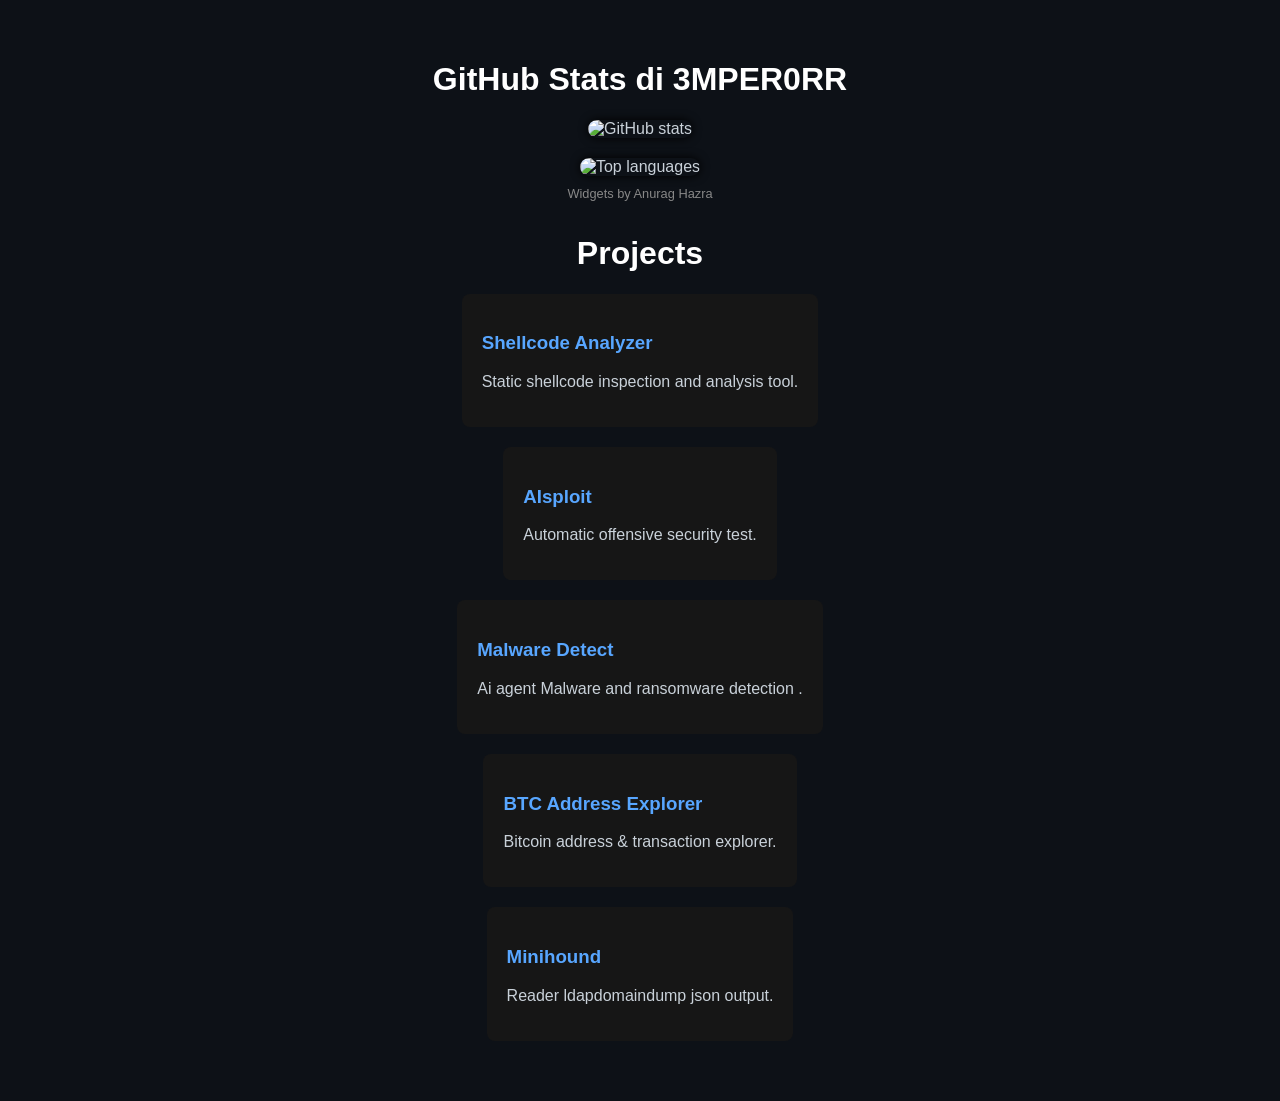
==== index.html @ ea701cde "Update index.html" ====
<!DOCTYPE html>
<html lang="en">
<head>
  <meta charset="UTF-8">
  <title>Projects</title>
  <style>
    body {
      background: #0e0e0e;
      color: #d0d0d0;
      font-family: system-ui, sans-serif;
      max-width: 900px;
      margin: auto;
      padding: 40px;
    }

    h1 {
      color: #fff;
    }

    .project {
      background: #161616;
      padding: 20px;
      border-radius: 8px;
      margin-bottom: 20px;
      transition: transform 0.2s ease;
    }

    .project:hover {
      transform: translateY(-3px);
    }

    a {
      color: #58a6ff;
      text-decoration: none;
    }
  </style>
</head>
<body>

<!DOCTYPE html>
<html lang="it">
<head>
  <meta charset="UTF-8">
  <title>GitHub Stats - 3MPER0RR</title>
  <style>
    body {
      background-color: #0d1117; /* sfondo nero stile GitHub */
      color: #c9d1d9;            /* testo chiaro */
      font-family: Arial, sans-serif;
      display: flex;
      flex-direction: column;
      align-items: center;
      padding: 40px;
    }
    .badge-container {
      display: flex;
      flex-direction: column;
      gap: 20px;
      align-items: center;
    }
    img {
      max-width: 100%;
      height: auto;
      border-radius: 10px;
      box-shadow: 0 0 10px #000;
    }
    p.credit {
      font-size: 0.8em;
      color: #888;
      margin-top: 10px;
    }
  </style>
</head>
<body>
  <h1>GitHub Stats di 3MPER0RR</h1>
  <div class="badge-container">
    <!-- Statistiche generali -->
    <img src="https://github-readme-stats.vercel.app/api?username=3MPER0RR&show_icons=true&theme=dark&count_private=true" alt="GitHub stats">

    <!-- Tutti i linguaggi, non limitati -->
    <img src="https://github-readme-stats.vercel.app/api/top-langs/?username=3MPER0RR&layout=compact&theme=dark&langs_count=100" alt="Top languages">
  </div>

  <p class="credit">Widgets by Anurag Hazra</p>
</body>
</html>

  
<h1>Projects</h1>

<div class="project">
  <h3><a href="https://github.com/3MPER0RR/Shellcode-analyzer">Shellcode Analyzer</a></h3>
  <p>Static shellcode inspection and analysis tool.</p>
</div>

<div class="project">
  <h3><a href="https://github.com/3MPER0RR/AIsploit">AIsploit</a></h3>
  <p>Automatic offensive security test.</p>
</div>

<div class="project">
  <h3><a href="https://github.com/3MPER0RR/malware-ransomware-detect">Malware Detect</a></h3>
  <p>Ai agent Malware and ransomware detection .</p>
</div>

<div class="project">
  <h3><a href="https://github.com/3MPER0RR/BTC-address-explorer-">BTC Address Explorer</a></h3>
  <p>Bitcoin address & transaction explorer.</p>
</div>

  <div class="project">
  <h3><a href="https://github.com/3MPER0RR/minihound">Minihound</a></h3>
  <p>Reader ldapdomaindump json output.</p>
</div>

</body>
</html>
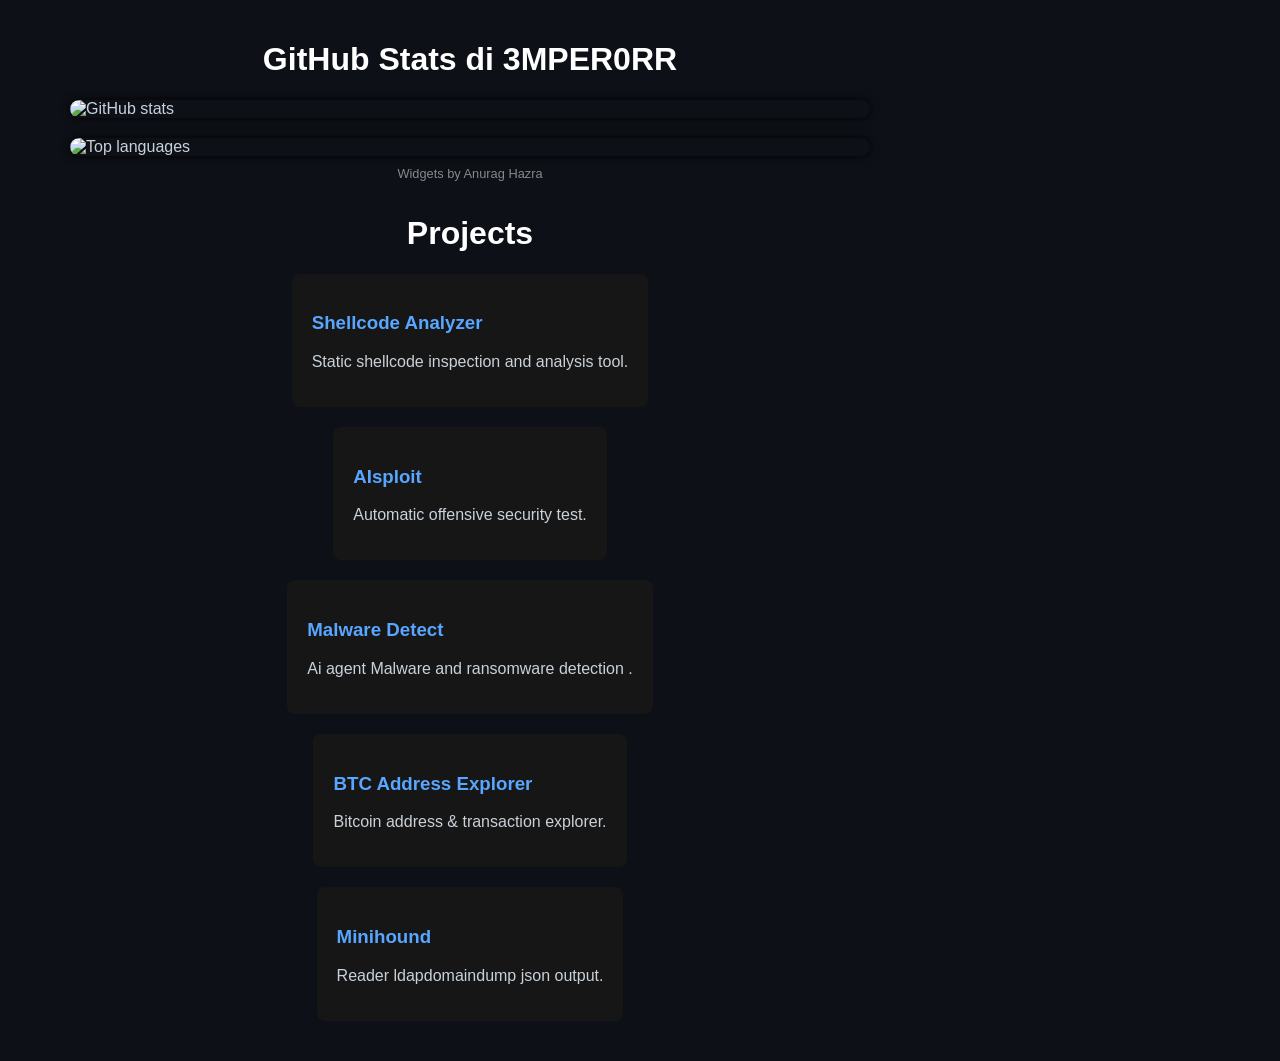
==== commit cd71a0f6: "Update index.html" ====
--- a/index.html
+++ b/index.html
@@ -44,46 +44,53 @@
   <title>GitHub Stats - 3MPER0RR</title>
   <style>
     body {
-      background-color: #0d1117; /* sfondo nero stile GitHub */
-      color: #c9d1d9;            /* testo chiaro */
+      background-color: #0d1117;
+      color: #c9d1d9;
       font-family: Arial, sans-serif;
       display: flex;
       flex-direction: column;
       align-items: center;
-      padding: 40px;
+      padding: 20px;
+      margin: 0;
+    }
+    h1 {
+      text-align: center;
     }
     .badge-container {
       display: flex;
       flex-direction: column;
       gap: 20px;
       align-items: center;
+      width: 100%;
+      max-width: 800px; /* limita larghezza totale */
     }
     img {
-      max-width: 100%;
+      width: 100%;       /* adattabile al contenitore */
+      max-width: 100%;   /* non supera mai la larghezza del container */
       height: auto;
+      display: block;    /* rimuove eventuali spazi laterali */
       border-radius: 10px;
       box-shadow: 0 0 10px #000;
+      margin: 0 auto;    /* centra l’immagine */
     }
     p.credit {
       font-size: 0.8em;
       color: #888;
       margin-top: 10px;
+      text-align: center;
     }
   </style>
 </head>
 <body>
   <h1>GitHub Stats di 3MPER0RR</h1>
   <div class="badge-container">
-    <!-- Statistiche generali -->
     <img src="https://github-readme-stats.vercel.app/api?username=3MPER0RR&show_icons=true&theme=dark&count_private=true" alt="GitHub stats">
-
-    <!-- Tutti i linguaggi, non limitati -->
     <img src="https://github-readme-stats.vercel.app/api/top-langs/?username=3MPER0RR&layout=compact&theme=dark&langs_count=100" alt="Top languages">
   </div>
-
   <p class="credit">Widgets by Anurag Hazra</p>
 </body>
 </html>
+
 
   
 <h1>Projects</h1>
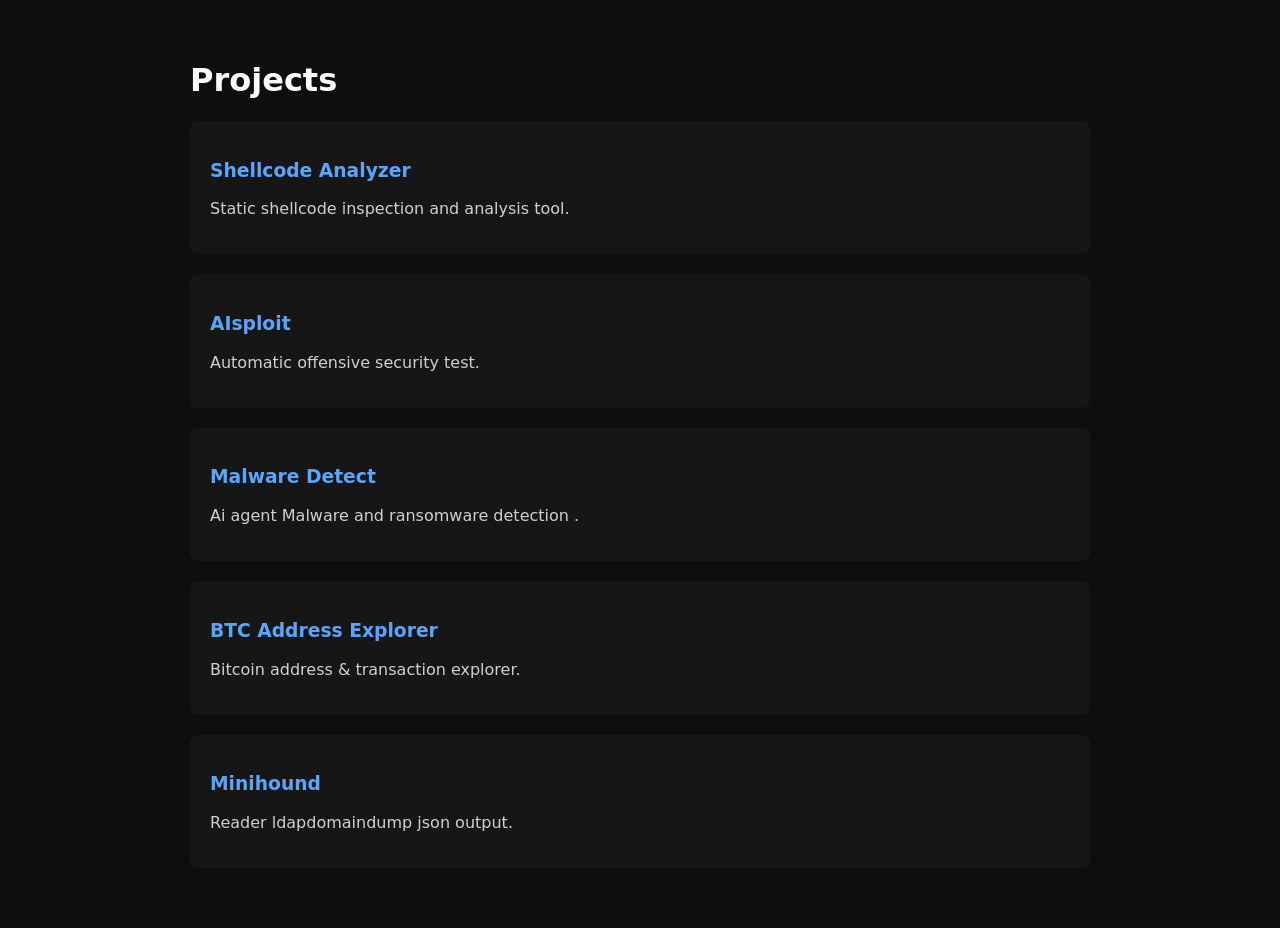
==== commit dbc21525: "Update index.html" ====
--- a/index.html
+++ b/index.html
@@ -36,62 +36,6 @@
   </style>
 </head>
 <body>
-
-<!DOCTYPE html>
-<html lang="it">
-<head>
-  <meta charset="UTF-8">
-  <title>GitHub Stats - 3MPER0RR</title>
-  <style>
-    body {
-      background-color: #0d1117;
-      color: #c9d1d9;
-      font-family: Arial, sans-serif;
-      display: flex;
-      flex-direction: column;
-      align-items: center;
-      padding: 20px;
-      margin: 0;
-    }
-    h1 {
-      text-align: center;
-    }
-    .badge-container {
-      display: flex;
-      flex-direction: column;
-      gap: 20px;
-      align-items: center;
-      width: 100%;
-      max-width: 800px; /* limita larghezza totale */
-    }
-    img {
-      width: 100%;       /* adattabile al contenitore */
-      max-width: 100%;   /* non supera mai la larghezza del container */
-      height: auto;
-      display: block;    /* rimuove eventuali spazi laterali */
-      border-radius: 10px;
-      box-shadow: 0 0 10px #000;
-      margin: 0 auto;    /* centra l’immagine */
-    }
-    p.credit {
-      font-size: 0.8em;
-      color: #888;
-      margin-top: 10px;
-      text-align: center;
-    }
-  </style>
-</head>
-<body>
-  <h1>GitHub Stats di 3MPER0RR</h1>
-  <div class="badge-container">
-    <img src="https://github-readme-stats.vercel.app/api?username=3MPER0RR&show_icons=true&theme=dark&count_private=true" alt="GitHub stats">
-    <img src="https://github-readme-stats.vercel.app/api/top-langs/?username=3MPER0RR&layout=compact&theme=dark&langs_count=100" alt="Top languages">
-  </div>
-  <p class="credit">Widgets by Anurag Hazra</p>
-</body>
-</html>
-
-
   
 <h1>Projects</h1>
 
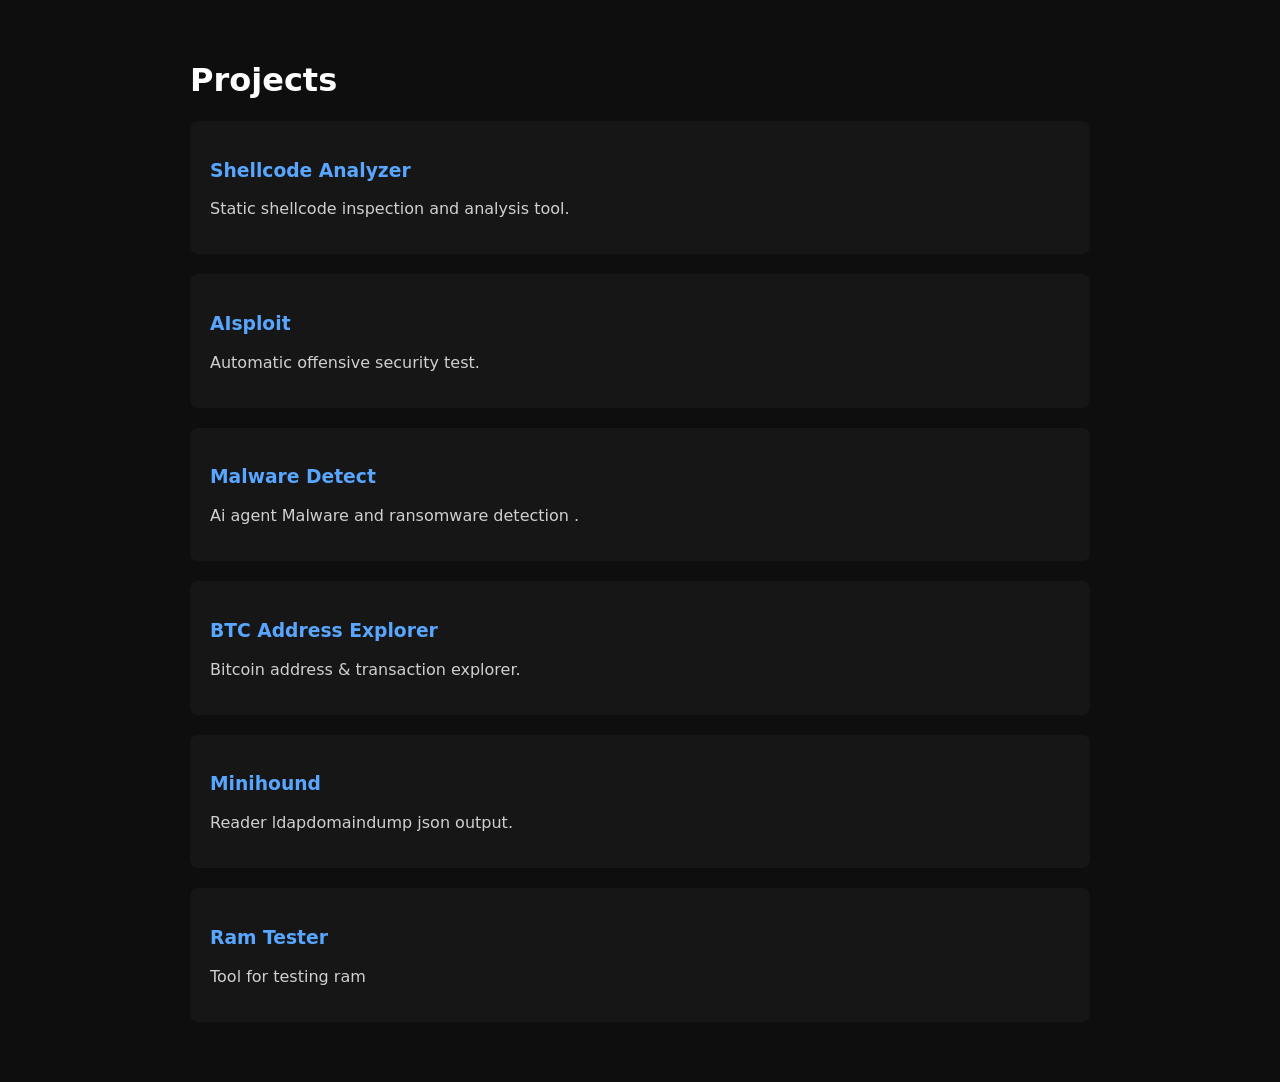
==== commit 76fb3cfd: "Update index.html" ====
--- a/index.html
+++ b/index.html
@@ -64,5 +64,10 @@
   <p>Reader ldapdomaindump json output.</p>
 </div>
 
+  <div class="project">
+  <h3><a href="https://github.com/3MPER0RR/ram-tester">Ram Tester</a></h3>
+  <p> Tool for testing ram </p>
+</div>
+
 </body>
 </html>
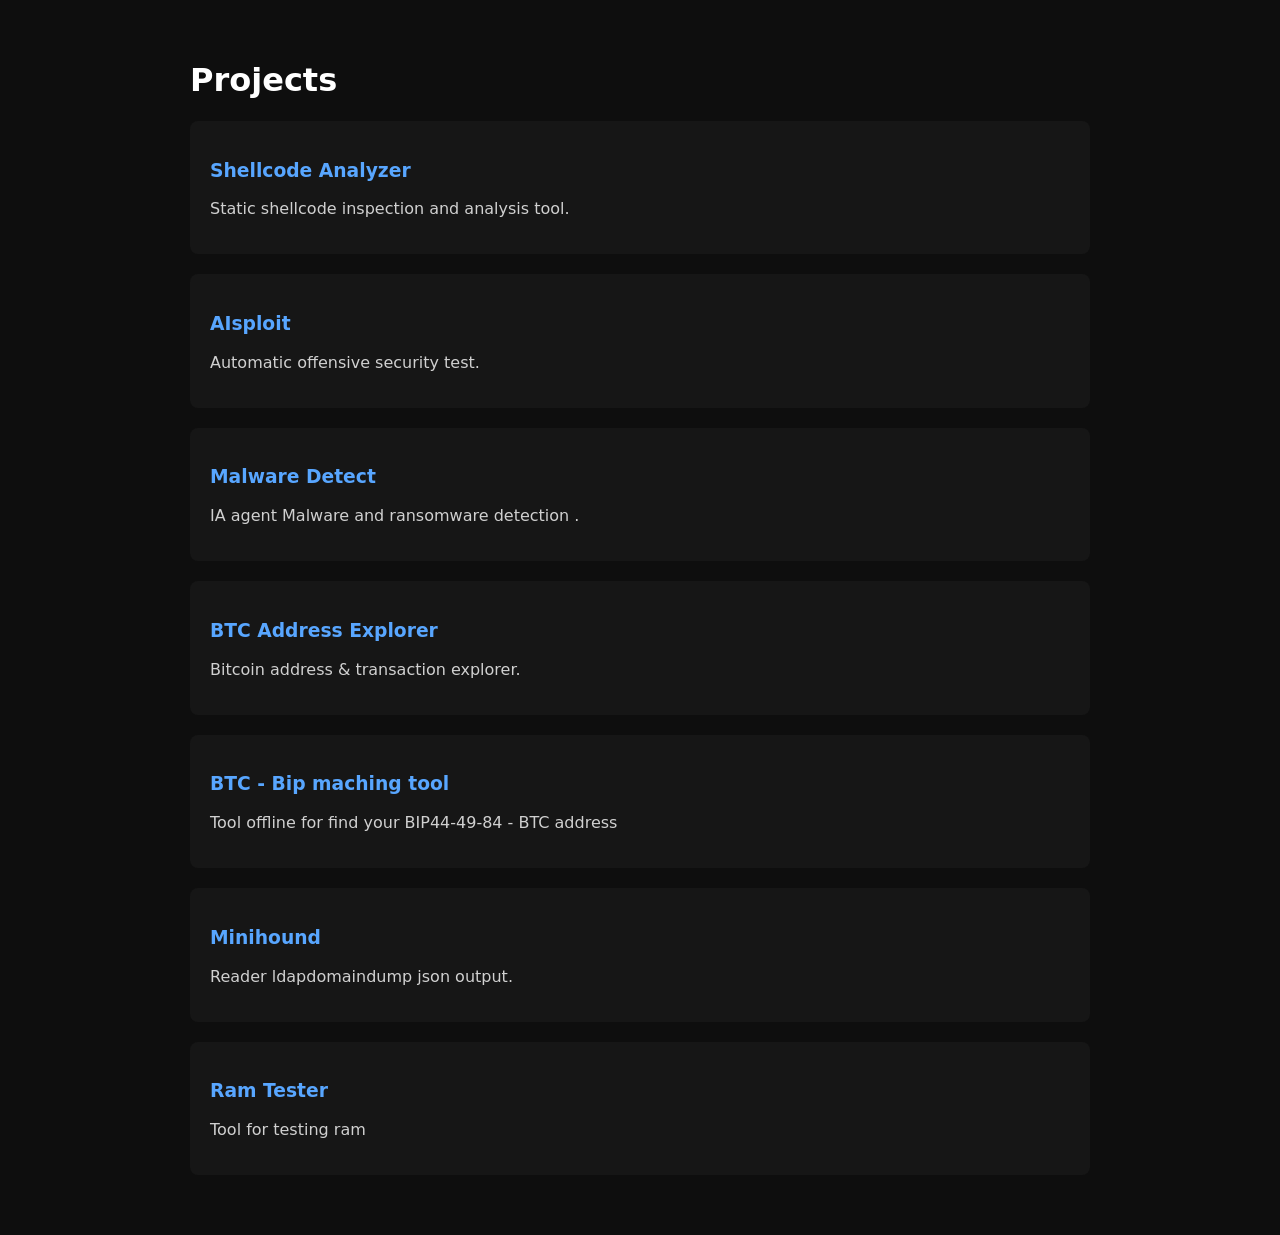
==== commit 56cec701: "Update index.html" ====
--- a/index.html
+++ b/index.html
@@ -51,12 +51,17 @@
 
 <div class="project">
   <h3><a href="https://github.com/3MPER0RR/malware-ransomware-detect">Malware Detect</a></h3>
-  <p>Ai agent Malware and ransomware detection .</p>
+  <p>IA agent Malware and ransomware detection .</p>
 </div>
 
 <div class="project">
   <h3><a href="https://github.com/3MPER0RR/BTC-address-explorer-">BTC Address Explorer</a></h3>
   <p>Bitcoin address & transaction explorer.</p>
+</div>
+  
+   <div class="project">
+  <h3><a href="https://github.com/3MPER0RR/BTC-address-BIP-maching-tool">BTC - Bip maching tool</a></h3>
+  <p> Tool offline for find your BIP44-49-84 - BTC address  </p>
 </div>
 
   <div class="project">
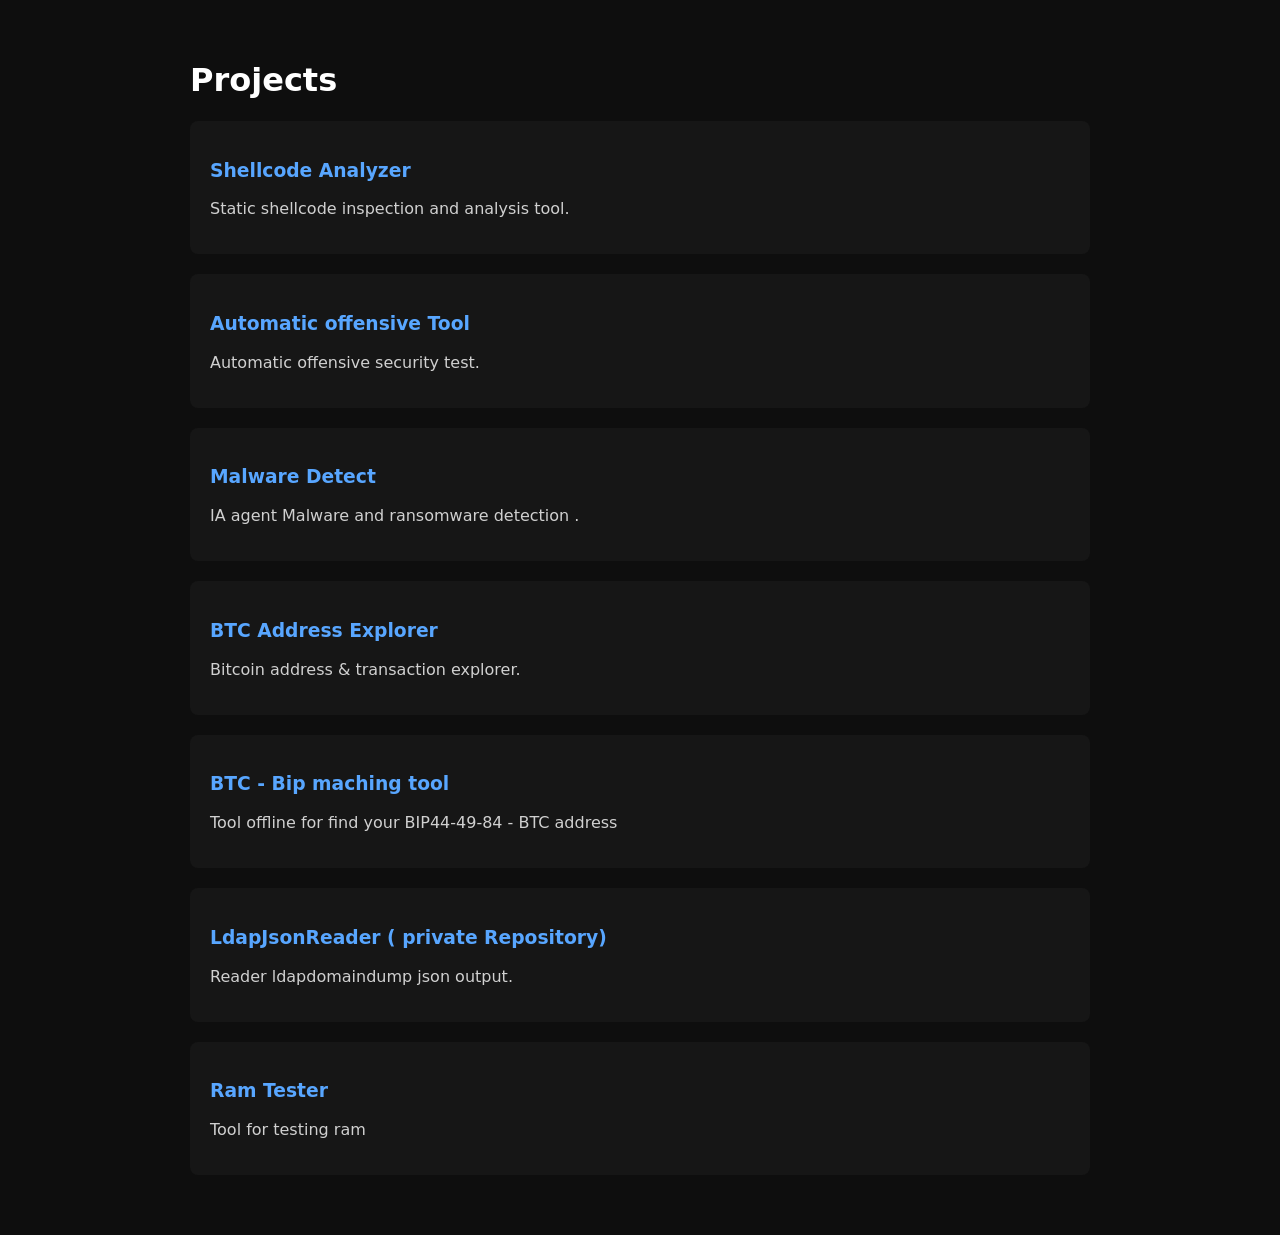
==== commit 463739ea: "Update index.html" ====
--- a/index.html
+++ b/index.html
@@ -45,7 +45,7 @@
 </div>
 
 <div class="project">
-  <h3><a href="https://github.com/3MPER0RR/AIsploit">AIsploit</a></h3>
+  <h3><a href="https://github.com/3MPER0RR/AIsploit">Automatic offensive Tool</a></h3>
   <p>Automatic offensive security test.</p>
 </div>
 
@@ -65,7 +65,7 @@
 </div>
 
   <div class="project">
-  <h3><a href="https://github.com/3MPER0RR/minihound">Minihound</a></h3>
+  <h3><a href="https://github.com/3MPER0RR/minihound">LdapJsonReader ( private Repository)</a></h3>
   <p>Reader ldapdomaindump json output.</p>
 </div>
 
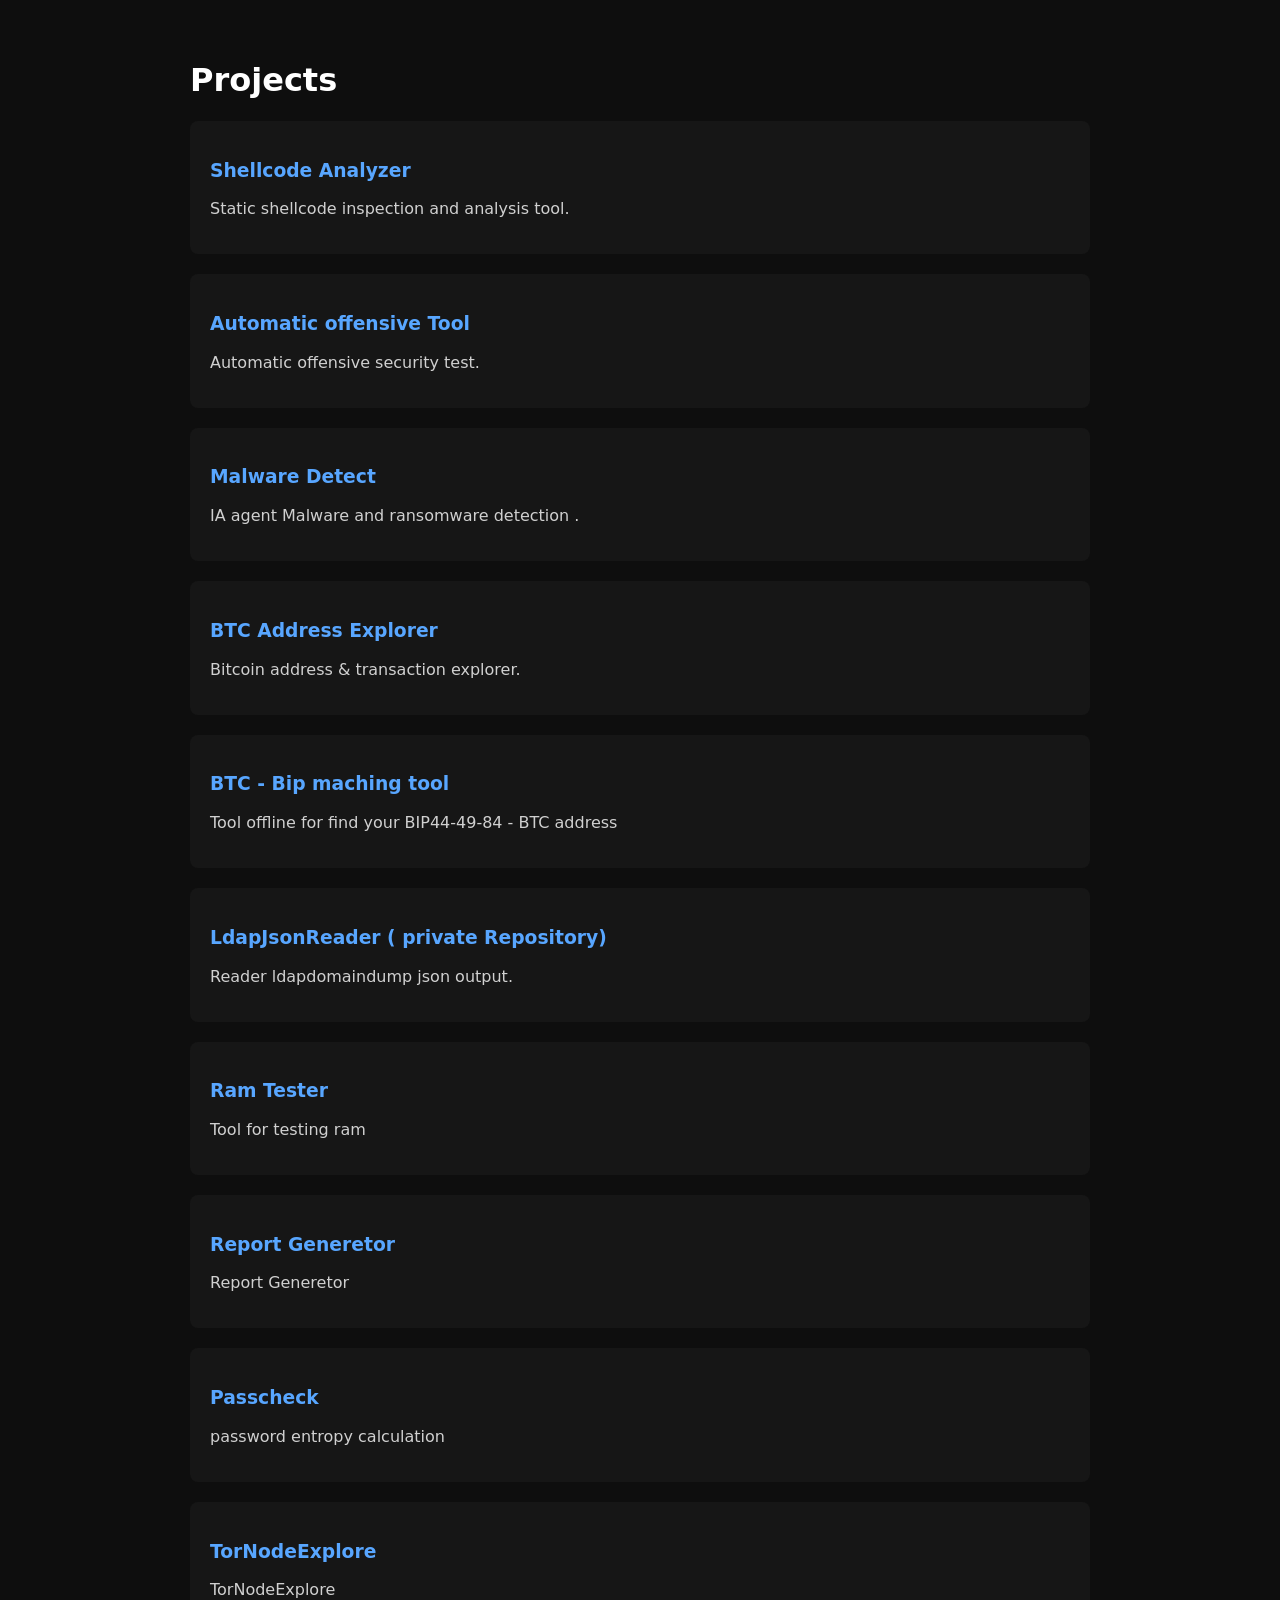
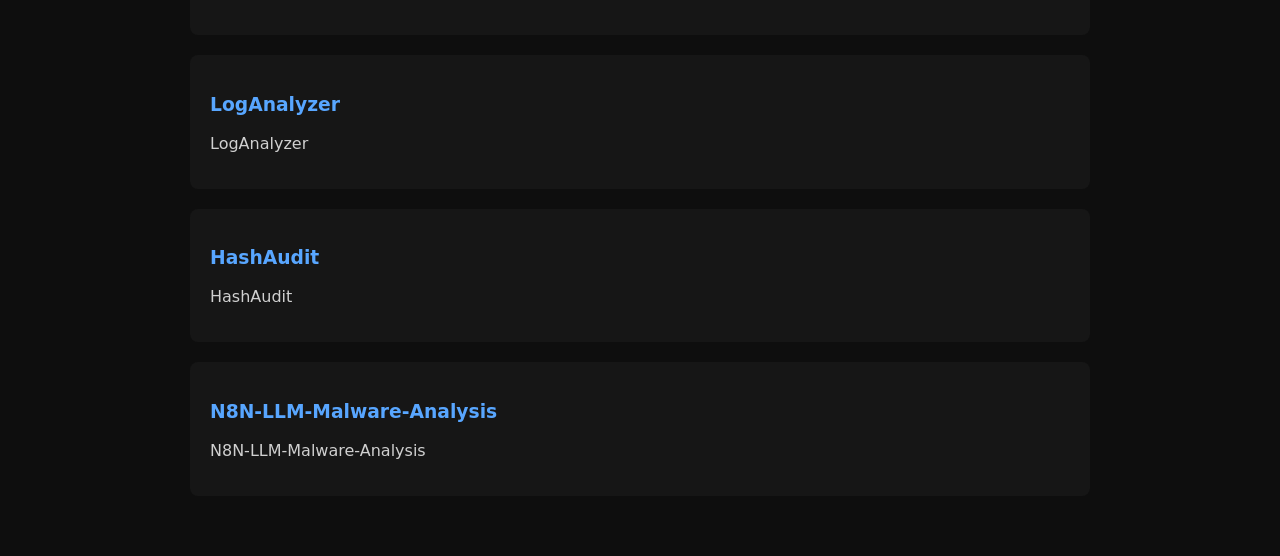
==== commit 07e6cd6f: "Update index.html" ====
--- a/index.html
+++ b/index.html
@@ -74,5 +74,35 @@
   <p> Tool for testing ram </p>
 </div>
 
+  <div class="project">
+  <h3><a href="https://3mper0rr.github.io/rptgen/index.html">Report Generetor</a></h3>
+  <p> Report Generetor </p>
+</div>
+
+  <div class="project">
+  <h3><a href="https://github.com/3MPER0RR/Passcheck">Passcheck</a></h3>
+  <p> password entropy calculation </p>
+</div>
+
+  <div class="project">
+  <h3><a href="https://github.com/3MPER0RR/TorNodeExplore">TorNodeExplore</a></h3>
+  <p> TorNodeExplore </p>
+</div>
+
+  <div class="project">
+  <h3><a href="https://github.com/3MPER0RR/loganalyzer">LogAnalyzer</a></h3>
+  <p> LogAnalyzer </p>
+</div>
+
+  <div class="project">
+  <h3><a href="https://github.com/3MPER0RR/HashAudit">HashAudit</a></h3>
+  <p> HashAudit </p>
+</div>
+
+  <div class="project">
+  <h3><a href="https://github.com/3MPER0RR/N8N-LLM-malware-analysis">N8N-LLM-Malware-Analysis</a></h3>
+  <p> N8N-LLM-Malware-Analysis </p>
+</div>
+
 </body>
 </html>
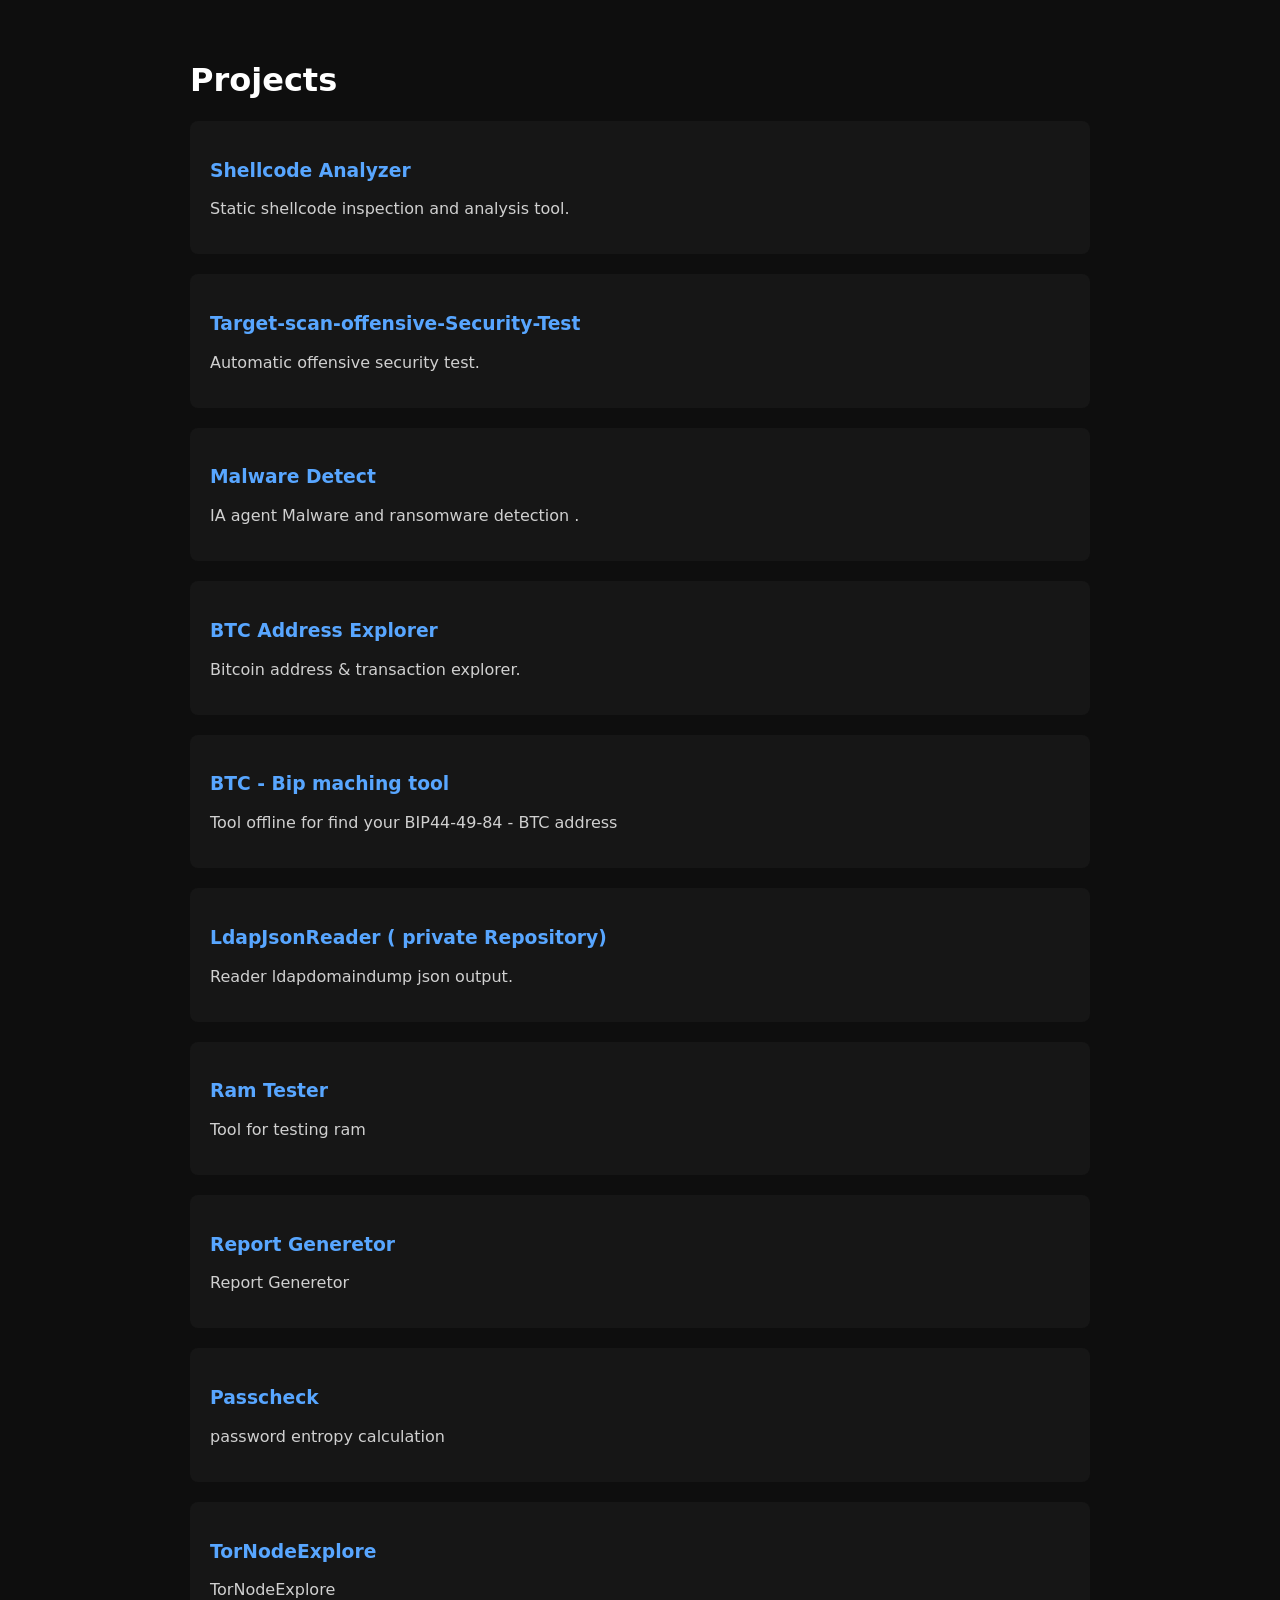
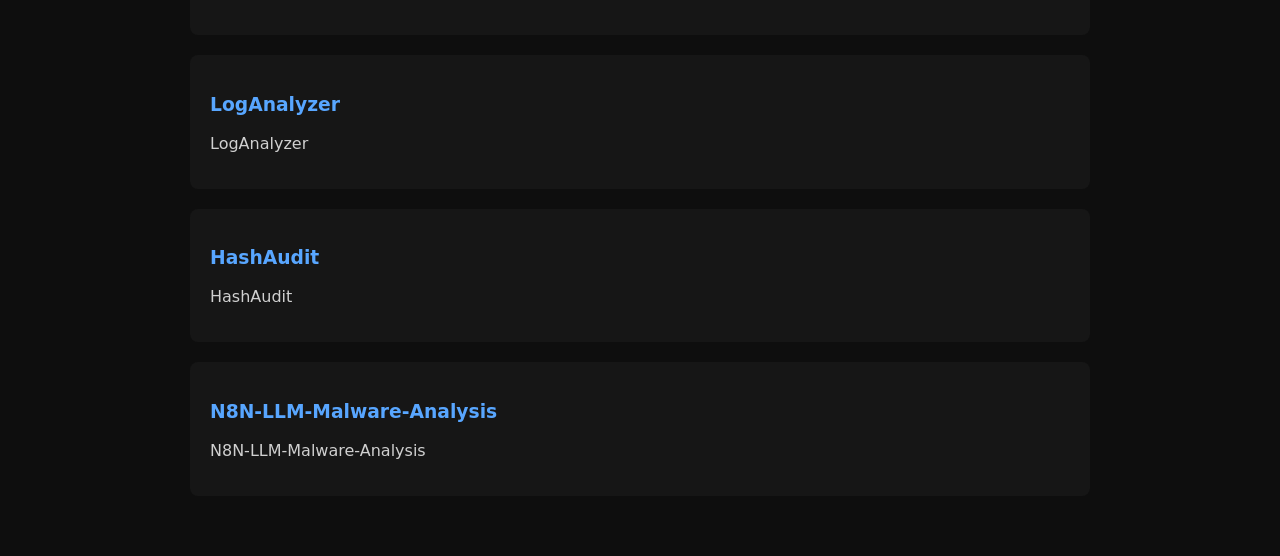
==== commit 4fae9e5c: "Update index.html" ====
--- a/index.html
+++ b/index.html
@@ -45,7 +45,7 @@
 </div>
 
 <div class="project">
-  <h3><a href="https://github.com/3MPER0RR/AIsploit">Automatic offensive Tool</a></h3>
+  <h3><a href="https://github.com/3MPER0RR/target-scan-automation-engine">Target-scan-offensive-Security-Test</a></h3>
   <p>Automatic offensive security test.</p>
 </div>
 
